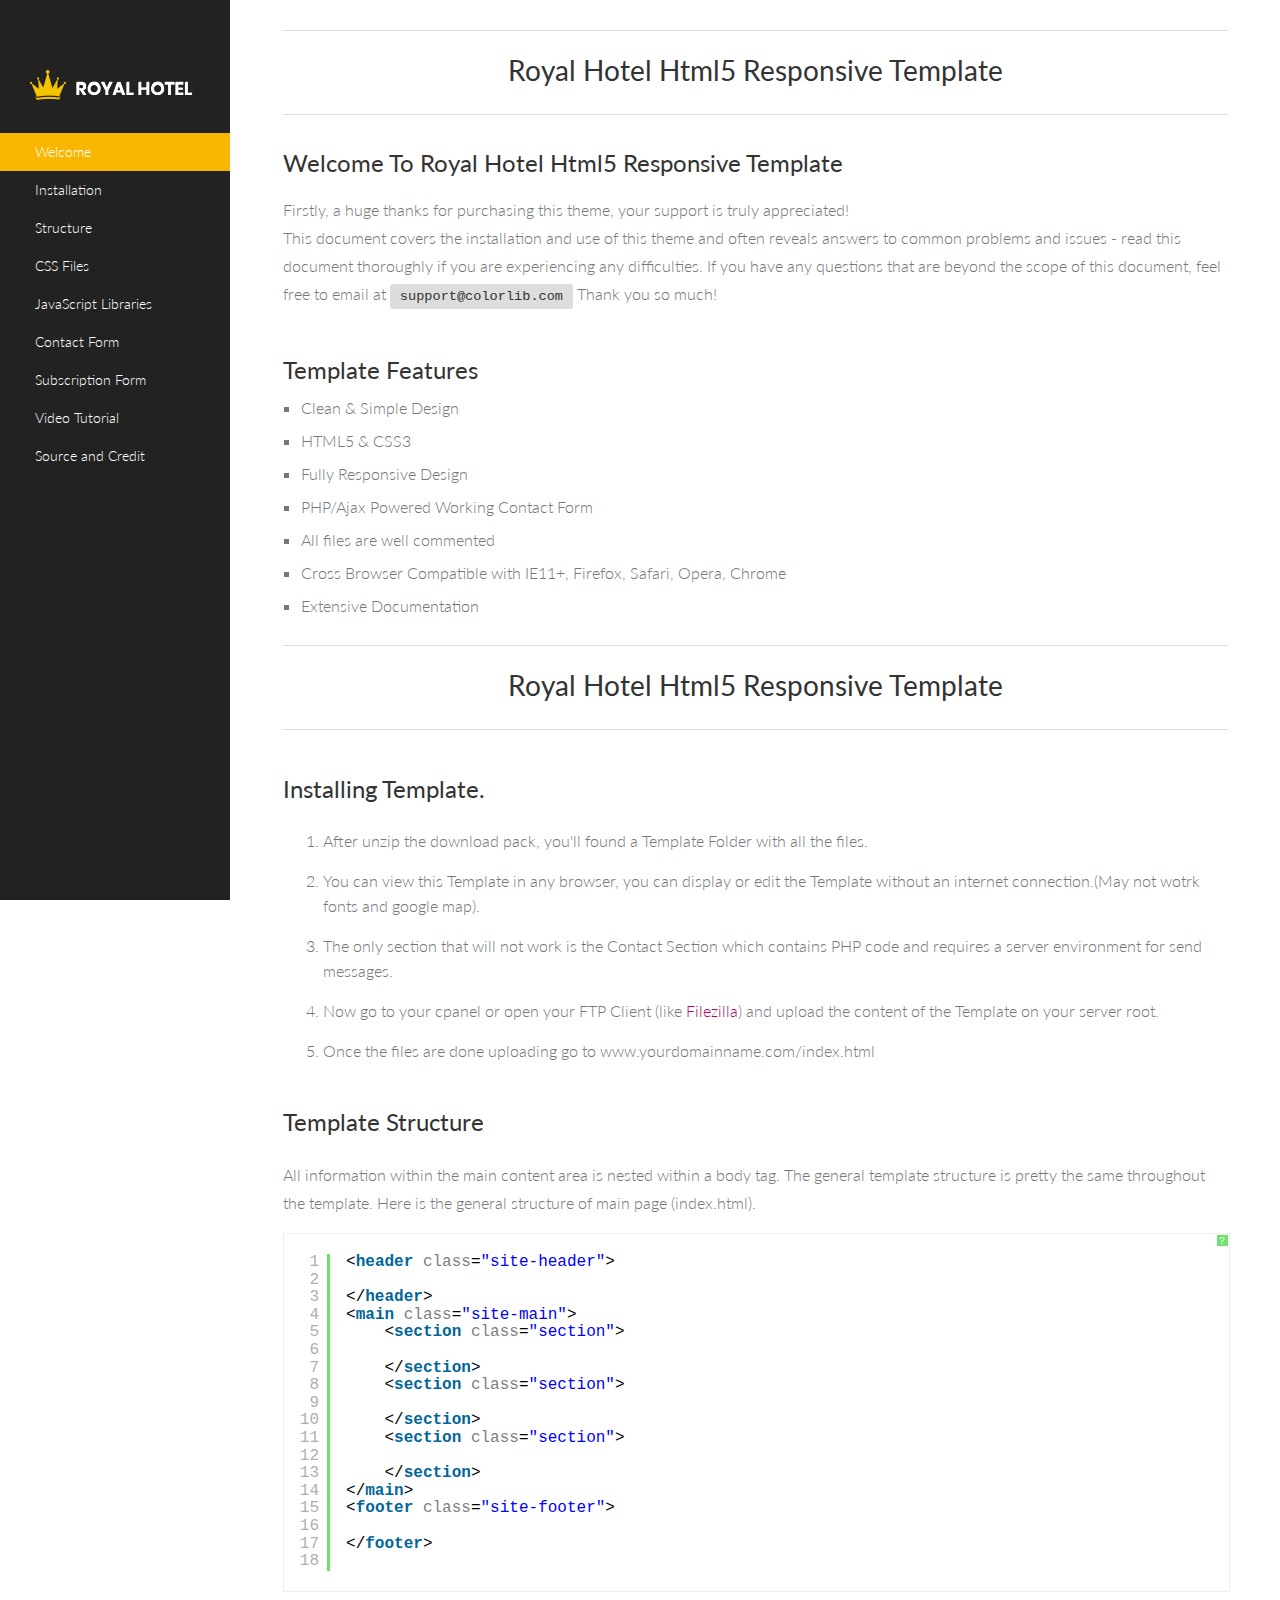
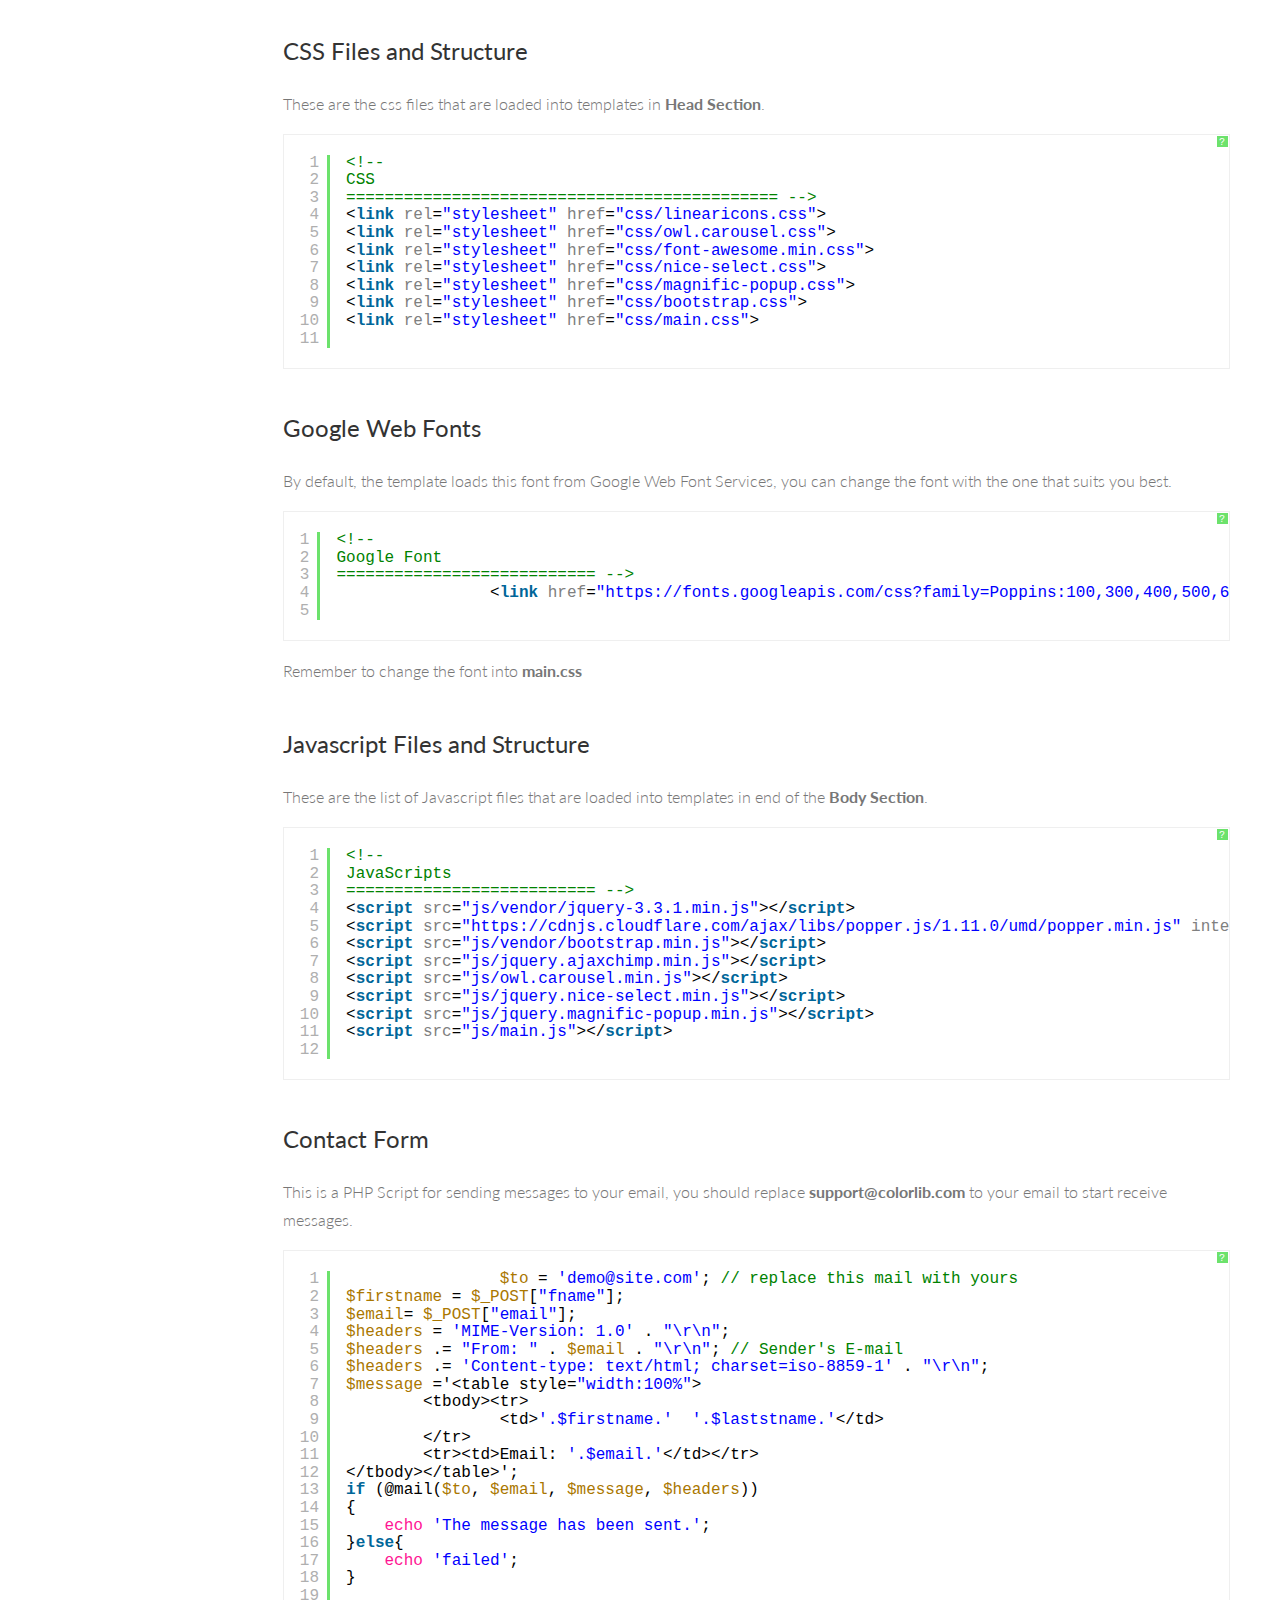
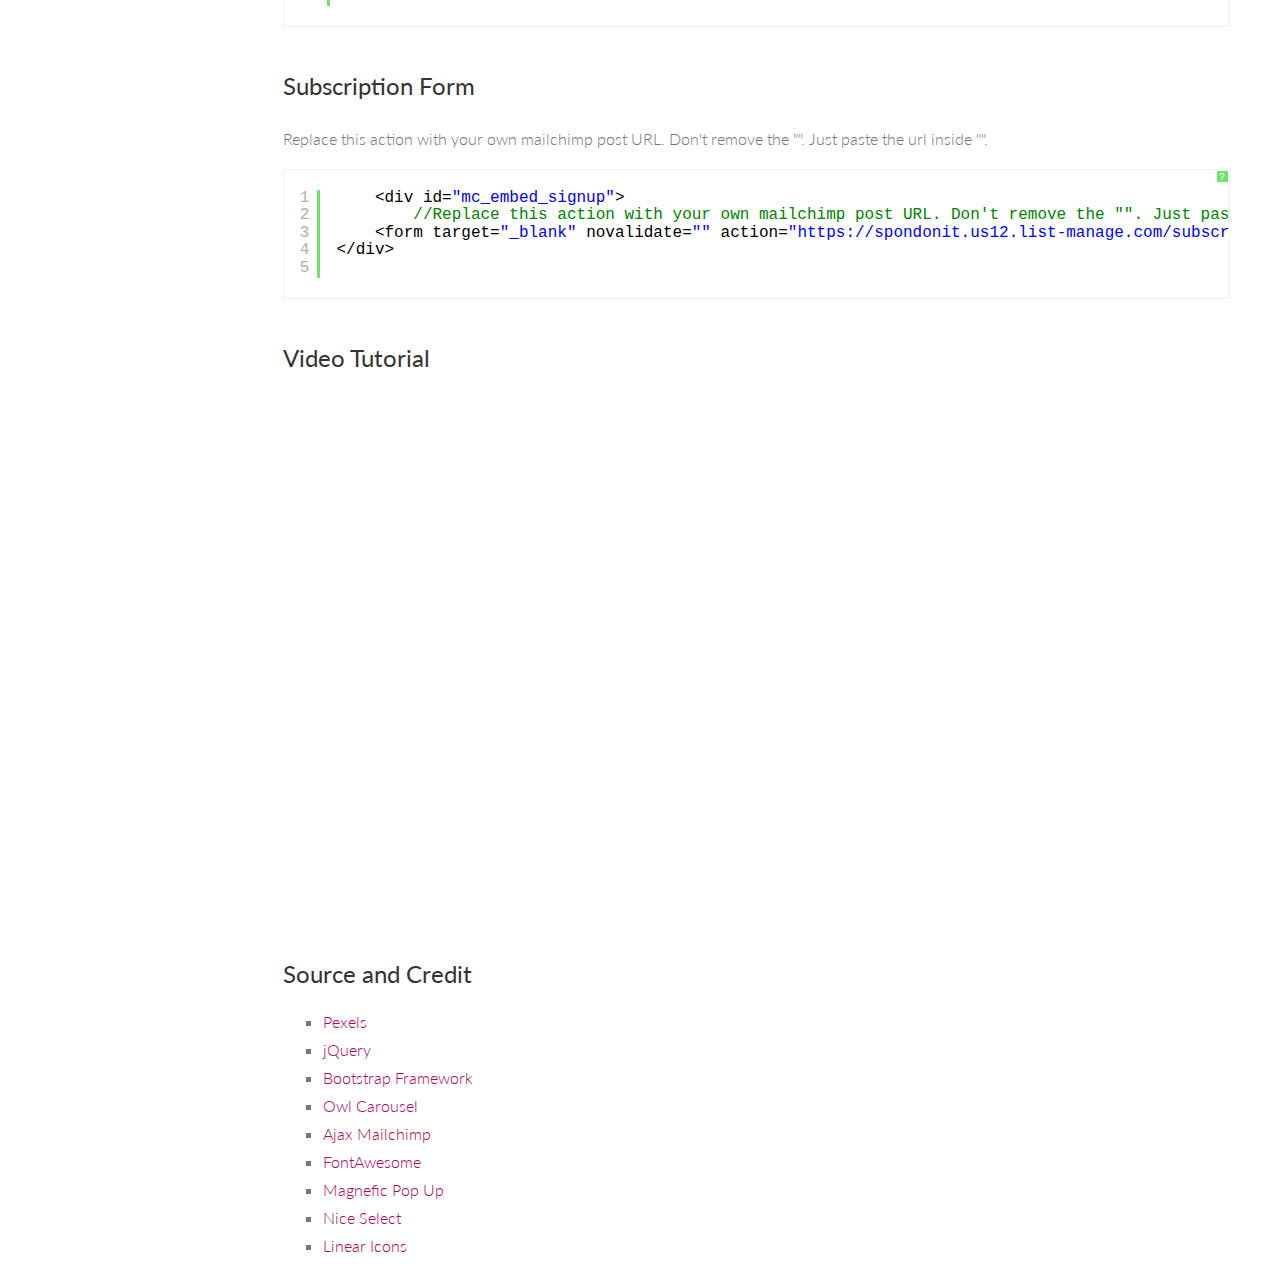
==== royal-Doc/index.html @ 2536c66d "cloud-rise-homes-initialized" ====
<!DOCTYPE html>
<!--[if lt IE 7]>      <html class="no-js lt-ie9 lt-ie8 lt-ie7"> <![endif]-->
<!--[if IE 7]>         <html class="no-js lt-ie9 lt-ie8"> <![endif]-->
<!--[if IE 8]>         <html class="no-js lt-ie9"> <![endif]-->
<!--[if gt IE 8]><!--> <html class="no-js"> <!--<![endif]-->
<head>
	<meta charset="utf-8">
	<title>Royal Hotel</title>
	<meta name="description" content="">
	<!-- Mobile Specific Meta -->
	<meta name="viewport" content="width=device-width, initial-scale=1">
	
	<!-- <link rel="shortcut icon" href="img/favicon.png"> -->
	
	<link href='http://fonts.googleapis.com/css?family=Lato:300,400,700' rel='stylesheet'>
	
	<!-- Syntax Highlighter -->
	<link rel="stylesheet" type="text/css" href="syntax-highlighter/styles/shCore.css" media="all">
	<link rel="stylesheet" type="text/css" href="syntax-highlighter/styles/shThemeDefault.css" media="all">
	
	<!-- Font Awesome CSS-->
	<link rel="stylesheet" href="css/font-awesome.min.css">
	<!-- Normalize/Reset CSS-->
	<link rel="stylesheet" href="css/normalize.min.css">
	<!-- Main CSS-->
	<link rel="stylesheet" href="css/main.css">
	
</head>

<body id="welcome">
	
	<aside class="left-sidebar">
		<div class="logo">
			<a href="#welcome">
				<img src="img/logo.png" alt="">
			</a>
		</div>
		<nav class="left-nav">
			<ul id="nav">
				<li class="current"><a href="#welcome">Welcome</a></li>
				<li><a href="#installation">Installation</a></li>
				<li><a href="#tmpl-structure">Structure</a></li>
				<li><a href="#css-structure">CSS Files</a></li>
				<li><a href="#javascript">JavaScript Libraries</a></li>
				<li><a href="#contact-form">Contact Form</a></li>
				<li><a href="#subscription-form">Subscription Form</a></li>
				<li><a href="#video">Video Tutorial</a></li>
				<li><a href="#credit">Source and Credit</a></li>
			</ul>
		</nav>
	</aside>
	
	<div id="main-wrapper">
		<div class="main-content">
			<section id="welcome">
				<div class="content-header">
					<h1>Royal Hotel Html5 Responsive Template</h1>
				</div>
				<div class="welcome">
					
					<h2 class="twenty">Welcome To Royal Hotel Html5 Responsive Template</h2>
					<p>Firstly, a huge thanks for purchasing this theme, your support is truly appreciated!</p>
					<p>This document covers the installation and use of this theme and often reveals answers to common problems and issues - read this document thoroughly if you are experiencing any difficulties. If you have any questions that are beyond the scope of this document, feel free to email at <code><a href="mailto:support@colorlib.com">support@colorlib.com</a></code> Thank you so much!</p>
				</div>
				
				<div class="features">
					<h2 class="twenty">Template Features</h2>
					
					<ul>
						<li>Clean &amp; Simple Design</li>
						<li>HTML5 &amp; CSS3</li>
						<li>Fully Responsive Design</li>
						<li>PHP/Ajax Powered Working Contact Form</li>
						<li>All files are well commented</li>
						<li>Cross Browser Compatible with IE11+, Firefox, Safari, Opera, Chrome</li>
						<li>Extensive Documentation</li>
					</ul>
				</div>
			</section>
			
			<section id="installation">
				<div class="content-header">
					<h1>Royal Hotel Html5 Responsive Template</h1>
				</div>
				<h2 class="title">Installing Template.</h2>
				
				<div class="section-content">
					<ol>
						<li>After unzip the download pack, you'll found a Template Folder with all the files.</li>
						<li>You can view this Template in any browser, you can display or edit the Template without an internet connection.(May not wotrk fonts and google map).</li>
						<li>The only section that will not work is the Contact Section which contains PHP code and requires a server environment for send messages.</li>
						<li>Now go to your cpanel or open your FTP Client (like <a target="_blank" href="https://filezilla-project.org/download.php">Filezilla</a>) and upload the content of the Template on your server root.</li>
						<li>Once the files are done uploading go to www.yourdomainname.com/index.html</li>
					</ol>
				</div>
				
			</section>
			<section id="tmpl-structure">
				<h2 class="title">Template Structure</h2>
				<p class="fifteen">All information within the main content area is nested within a body tag. The general template structure is pretty the same throughout the template. Here is the general structure of main page (index.html).</p>
				            <pre class="brush: html">
					                <header class="site-header">
						                
					                </header>
					                <main class="site-main">
						                <section class="section">
							                
						                </section>
						                <section class="section">
							                
						                </section>
						                <section class="section">
							                
						                </section>
					                </main>
					                <footer class="site-footer">
						                
					                </footer>
				</pre>
			</section>
			<section id="css-structure">
				<h2 class="title">CSS Files and Structure</h2>
				<p class="fifteen">These are the css files that are loaded into templates in <strong>Head Section</strong>.</p>
				            <pre class="brush: html">
					<!--
					CSS
					============================================= -->
					<link rel="stylesheet" href="css/linearicons.css">
					<link rel="stylesheet" href="css/owl.carousel.css">
					<link rel="stylesheet" href="css/font-awesome.min.css">
					<link rel="stylesheet" href="css/nice-select.css">
					<link rel="stylesheet" href="css/magnific-popup.css">
					<link rel="stylesheet" href="css/bootstrap.css">
					<link rel="stylesheet" href="css/main.css">
				</pre>
				
				<h2 class="title">Google Web Fonts</h2>
				
				<p>By default, the template loads this font from Google Web Font Services, you can change the font with the one that suits you best.</p>
				
				            <pre class="brush:html">                
					<!--
					Google Font
					=========================== -->
					                <link href="https://fonts.googleapis.com/css?family=Poppins:100,300,400,500,600" rel="stylesheet"> 
				</pre>
				
				<p class="twenty">Remember to change the font into <strong>main.css</strong></p>
			</section>
			
			<section id="javascript">
				<h2 class="title">Javascript Files and Structure</h2>
				
				<p class="fifteen">These are the list of Javascript files that are loaded into templates in end of the <strong>Body Section</strong>.
					
					            <pre class="brush: html">
						<!--
						JavaScripts
						========================== -->
						<script src="js/vendor/jquery-3.3.1.min.js"></script>
						<script src="https://cdnjs.cloudflare.com/ajax/libs/popper.js/1.11.0/umd/popper.min.js" integrity="sha384-b/U6ypiBEHpOf/4+1nzFpr53nxSS+GLCkfwBdFNTxtclqqenISfwAzpKaMNFNmj4" crossorigin="anonymous"></script>
						<script src="js/vendor/bootstrap.min.js"></script>
						<script src="js/jquery.ajaxchimp.min.js"></script>
						<script src="js/owl.carousel.min.js"></script>
						<script src="js/jquery.nice-select.min.js"></script>
						<script src="js/jquery.magnific-popup.min.js"></script>
						<script src="js/main.js"></script>
					</pre>
				</section>
				
				<section id="contact-form">
					<h2 class="title"> Contact Form </h2>
					<p>This is a PHP Script for sending messages to your email, you should replace <strong>support@colorlib.com</strong> to your email to start receive messages.</p>
					            <pre class="brush:php">
						                    $to = 'demo@site.com'; // replace this mail with yours
						    $firstname = $_POST["fname"];
						    $email= $_POST["email"];
						    $headers = 'MIME-Version: 1.0' . "\r\n";
						    $headers .= "From: " . $email . "\r\n"; // Sender's E-mail
						    $headers .= 'Content-type: text/html; charset=iso-8859-1' . "\r\n";
						    $message ='<table style="width:100%">
							        <tr>
								            <td>'.$firstname.'  '.$laststname.'</td>
							        </tr>
							        <tr><td>Email: '.$email.'</td></tr>
						    </table>';
						    if (@mail($to, $email, $message, $headers))
						    {
						        echo 'The message has been sent.';
						    }else{
						        echo 'failed';
						    }
					</pre>
				</section>
				<section id="subscription-form">
					<h2 class="title"> Subscription Form </h2>
					<p>Replace this action with your own mailchimp post URL. Don't remove the "". Just paste the url inside "".</p>
					            <pre class="brush: javascript">
						        <div id="mc_embed_signup">
							        //Replace this action with your own mailchimp post URL. Don't remove the "". Just paste the url inside "".
						        <form target="_blank" novalidate action="https://spondonit.us12.list-manage.com/subscribe/post?u=1462626880ade1ac87bd9c93a&id=92a4423d01" method="get" class="subscription relative d-flex justify-content-center"></form>
					        </div>
				</pre>
			</section>
			<section id="video">
				<h2 class="title"> Video Tutorial </h2>
				<!-- 21:9 aspect ratio -->
				<div class="embed-responsive embed-responsive-21by9">
					<iframe class="embed-responsive-item" width="100%" height="515" src="https://www.youtube.com/embed/i7_PRPLOxVE?rel=0&amp;controls=0&amp;showinfo=0" frameborder="0" allowfullscreen></iframe>
				</div>
			</section>
			<section id="credit">
				<h2 class="title">Source and Credit</h2>
				<div class="script-source">
					<ul>
						<li><a target="_blank" href="http://www.pexels.com">Pexels</a></li>
						<li><a target="_blank" href="http://jquery.com/">jQuery</a></li>
						<li><a target="_blank" href="http://getbootstrap.com">Bootstrap Framework</a></li>
						<li><a target="_blank" href="http://www.owlgraphic.com/owlcarousel">Owl Carousel</a></li>
						<li><a target="_blank" href="https://github.com/iamMonzurul/jQuery-AJAX-MailChimp">Ajax Mailchimp</a></li>
						<li><a target="_blank" href="http://fontawesome.io/">FontAwesome</a></li>
						<li><a target="_blank" href="http://dimsemenov.com/plugins/magnific-popup/">Magnefic Pop Up</a></li>
						<li><a target="_blank" href="http://hernansartorio.com/jquery-nice-select/">Nice Select</a></li>
						<li><a target="_blank" href="https://linearicons.com/">Linear Icons</a></li>
					</ul>
				</div>
			</section>
		</div>
	</div>
	
	
	<!-- Essential JavaScript Libraries
	==============================================-->
	<script type="text/javascript" src="js/jquery-1.11.0.min.js"></script>
	<script type="text/javascript" src="js/jquery.nav.js"></script>
	<script type="text/javascript" src="syntax-highlighter/scripts/shCore.js"></script>
	<script type="text/javascript" src="syntax-highlighter/scripts/shBrushXml.js"></script>
	<script type="text/javascript" src="syntax-highlighter/scripts/shBrushCss.js"></script>
	<script type="text/javascript" src="syntax-highlighter/scripts/shBrushJScript.js"></script>
	<script type="text/javascript" src="syntax-highlighter/scripts/shBrushPhp.js"></script>
	<script type="text/javascript">
	SyntaxHighlighter.all()
	</script>
	<script type="text/javascript" src="js/custom.js"></script>
	
</body>
</html>
---- royal-Doc/syntax-highlighter/styles/shCore.css ----
/**
 * SyntaxHighlighter
 * http://alexgorbatchev.com/SyntaxHighlighter
 *
 * SyntaxHighlighter is donationware. If you are using it, please donate.
 * http://alexgorbatchev.com/SyntaxHighlighter/donate.html
 *
 * @version
 * 3.0.83 (July 02 2010)
 * 
 * @copyright
 * Copyright (C) 2004-2010 Alex Gorbatchev.
 *
 * @license
 * Dual licensed under the MIT and GPL licenses.
 */
.syntaxhighlighter a,
.syntaxhighlighter div,
.syntaxhighlighter code,
.syntaxhighlighter table,
.syntaxhighlighter table td,
.syntaxhighlighter table tr,
.syntaxhighlighter table tbody,
.syntaxhighlighter table thead,
.syntaxhighlighter table caption,
.syntaxhighlighter textarea {
  -moz-border-radius: 0 0 0 0 !important;
  -webkit-border-radius: 0 0 0 0 !important;
  background: none !important;
  border: 0 !important;
  bottom: auto !important;
  float: none !important;
  height: auto !important;
  left: auto !important;
  line-height: 1.1em !important;
  margin: 0 !important;
  outline: 0 !important;
  overflow: visible !important;
  padding: 0 !important;
  position: static !important;
  right: auto !important;
  text-align: left !important;
  top: auto !important;
  vertical-align: baseline !important;
  width: auto !important;
  box-sizing: content-box !important;
  font-family: "Consolas", "Bitstream Vera Sans Mono", "Courier New", Courier, monospace !important;
  font-weight: normal !important;
  font-style: normal !important;
  font-size: 1em !important;
  min-height: inherit !important;
  min-height: auto !important;
}

.syntaxhighlighter {
  width: 100% !important;
  margin: 1em 0 1em 0 !important;
  position: relative !important;
  overflow: auto !important;
  font-size: 1em !important;
}
.syntaxhighlighter.source {
  overflow: hidden !important;
}
.syntaxhighlighter .bold {
  font-weight: bold !important;
}
.syntaxhighlighter .italic {
  font-style: italic !important;
}
.syntaxhighlighter .line {
  white-space: pre !important;
}
.syntaxhighlighter table {
  width: 100% !important;
}
.syntaxhighlighter table caption {
  text-align: left !important;
  padding: .5em 0 0.5em 1em !important;
}
.syntaxhighlighter table td.code {
  width: 100% !important;
}
.syntaxhighlighter table td.code .container {
  position: relative !important;
}
.syntaxhighlighter table td.code .container textarea {
  box-sizing: border-box !important;
  position: absolute !important;
  left: 0 !important;
  top: 0 !important;
  width: 100% !important;
  height: 100% !important;
  border: none !important;
  background: white !important;
  padding-left: 1em !important;
  overflow: hidden !important;
  white-space: pre !important;
}
.syntaxhighlighter table td.gutter .line {
  text-align: right !important;
  padding: 0 0.5em 0 1em !important;
}
.syntaxhighlighter table td.code .line {
  padding: 0 1em !important;
}
.syntaxhighlighter.nogutter td.code .container textarea, .syntaxhighlighter.nogutter td.code .line {
  padding-left: 0em !important;
}
.syntaxhighlighter.show {
  display: block !important;
}
.syntaxhighlighter.collapsed table {
  display: none !important;
}
.syntaxhighlighter.collapsed .toolbar {
  padding: 0.1em 0.8em 0em 0.8em !important;
  font-size: 1em !important;
  position: static !important;
  width: auto !important;
  height: auto !important;
}
.syntaxhighlighter.collapsed .toolbar span {
  display: inline !important;
  margin-right: 1em !important;
}
.syntaxhighlighter.collapsed .toolbar span a {
  padding: 0 !important;
  display: none !important;
}
.syntaxhighlighter.collapsed .toolbar span a.expandSource {
  display: inline !important;
}
.syntaxhighlighter .toolbar {
  position: absolute !important;
  right: 1px !important;
  top: 1px !important;
  width: 11px !important;
  height: 11px !important;
  font-size: 10px !important;
  z-index: 10 !important;
}
.syntaxhighlighter .toolbar span.title {
  display: inline !important;
}
.syntaxhighlighter .toolbar a {
  display: block !important;
  text-align: center !important;
  text-decoration: none !important;
  padding-top: 1px !important;
}
.syntaxhighlighter .toolbar a.expandSource {
  display: none !important;
}
.syntaxhighlighter.ie {
  font-size: .9em !important;
  padding: 1px 0 1px 0 !important;
}
.syntaxhighlighter.ie .toolbar {
  line-height: 8px !important;
}
.syntaxhighlighter.ie .toolbar a {
  padding-top: 0px !important;
}
.syntaxhighlighter.printing .line.alt1 .content,
.syntaxhighlighter.printing .line.alt2 .content,
.syntaxhighlighter.printing .line.highlighted .number,
.syntaxhighlighter.printing .line.highlighted.alt1 .content,
.syntaxhighlighter.printing .line.highlighted.alt2 .content {
  background: none !important;
}
.syntaxhighlighter.printing .line .number {
  color: #bbbbbb !important;
}
.syntaxhighlighter.printing .line .content {
  color: black !important;
}
.syntaxhighlighter.printing .toolbar {
  display: none !important;
}
.syntaxhighlighter.printing a {
  text-decoration: none !important;
}
.syntaxhighlighter.printing .plain, .syntaxhighlighter.printing .plain a {
  color: black !important;
}
.syntaxhighlighter.printing .comments, .syntaxhighlighter.printing .comments a {
  color: #008200 !important;
}
.syntaxhighlighter.printing .string, .syntaxhighlighter.printing .string a {
  color: blue !important;
}
.syntaxhighlighter.printing .keyword {
  color: #006699 !important;
  font-weight: bold !important;
}
.syntaxhighlighter.printing .preprocessor {
  color: gray !important;
}
.syntaxhighlighter.printing .variable {
  color: #aa7700 !important;
}
.syntaxhighlighter.printing .value {
  color: #009900 !important;
}
.syntaxhighlighter.printing .functions {
  color: #ff1493 !important;
}
.syntaxhighlighter.printing .constants {
  color: #0066cc !important;
}
.syntaxhighlighter.printing .script {
  font-weight: bold !important;
}
.syntaxhighlighter.printing .color1, .syntaxhighlighter.printing .color1 a {
  color: gray !important;
}
.syntaxhighlighter.printing .color2, .syntaxhighlighter.printing .color2 a {
  color: #ff1493 !important;
}
.syntaxhighlighter.printing .color3, .syntaxhighlighter.printing .color3 a {
  color: red !important;
}
.syntaxhighlighter.printing .break, .syntaxhighlighter.printing .break a {
  color: black !important;
}
---- royal-Doc/syntax-highlighter/styles/shThemeDefault.css ----
/**
 * SyntaxHighlighter
 * http://alexgorbatchev.com/SyntaxHighlighter
 *
 * SyntaxHighlighter is donationware. If you are using it, please donate.
 * http://alexgorbatchev.com/SyntaxHighlighter/donate.html
 *
 * @version
 * 3.0.83 (July 02 2010)
 * 
 * @copyright
 * Copyright (C) 2004-2010 Alex Gorbatchev.
 *
 * @license
 * Dual licensed under the MIT and GPL licenses.
 */
.syntaxhighlighter {
  background-color: white !important;
  max-height:450px;
}
.syntaxhighlighter .line.alt1 {
  background-color: white !important;
}
.syntaxhighlighter .line.alt2 {
  background-color: white !important;
}
.syntaxhighlighter .line.highlighted.alt1, .syntaxhighlighter .line.highlighted.alt2 {
  background-color: #e0e0e0 !important;
}
.syntaxhighlighter .line.highlighted.number {
  color: black !important;
}
.syntaxhighlighter table caption {
  color: black !important;
}
.syntaxhighlighter .gutter {
  color: #afafaf !important;
}
.syntaxhighlighter .gutter .line {
  border-right: 3px solid #6ce26c !important;
}
.syntaxhighlighter .gutter .line.highlighted {
  background-color: #6ce26c !important;
  color: white !important;
}
.syntaxhighlighter.printing .line .content {
  border: none !important;
}
.syntaxhighlighter.collapsed {
  overflow: visible !important;
}
.syntaxhighlighter.collapsed .toolbar {
  color: blue !important;
  background: white !important;
  border: 1px solid #6ce26c !important;
}
.syntaxhighlighter.collapsed .toolbar a {
  color: blue !important;
}
.syntaxhighlighter.collapsed .toolbar a:hover {
  color: red !important;
}
.syntaxhighlighter .toolbar {
  color: white !important;
  background: #6ce26c !important;
  border: none !important;
}
.syntaxhighlighter .toolbar a {
  color: white !important;
}
.syntaxhighlighter .toolbar a:hover {
  color: black !important;
}
.syntaxhighlighter .plain, .syntaxhighlighter .plain a {
  color: black !important;
}
.syntaxhighlighter .comments, .syntaxhighlighter .comments a {
  color: #008200 !important;
}
.syntaxhighlighter .string, .syntaxhighlighter .string a {
  color: blue !important;
}
.syntaxhighlighter .keyword {
  color: #006699 !important;
}
.syntaxhighlighter .preprocessor {
  color: gray !important;
}
.syntaxhighlighter .variable {
  color: #aa7700 !important;
}
.syntaxhighlighter .value {
  color: #009900 !important;
}
.syntaxhighlighter .functions {
  color: #ff1493 !important;
}
.syntaxhighlighter .constants {
  color: #0066cc !important;
}
.syntaxhighlighter .script {
  font-weight: bold !important;
  color: #006699 !important;
  background-color: none !important;
}
.syntaxhighlighter .color1, .syntaxhighlighter .color1 a {
  color: gray !important;
}
.syntaxhighlighter .color2, .syntaxhighlighter .color2 a {
  color: #ff1493 !important;
}
.syntaxhighlighter .color3, .syntaxhighlighter .color3 a {
  color: red !important;
}

.syntaxhighlighter .keyword {
  font-weight: bold !important;
}
---- royal-Doc/css/main.css ----
body{
	background-color:#FFF;
    font-family: "Lato", sans-serif;
    font-weight: 300;
	font-size:16px;
	line-height:18px;
	color:#777;
}

p{
	margin:0;
}

a {
    color: #aa0a5f;
}

a, a:hover, a:focus{
	text-decoration: none;
	outline: 0;
}
h1, h2, h3,
h4, h5, h6 {
    color: #333;
	margin:0;
    font-weight: normal;
}

h1 { font-size: 28px;}
h2 { font-size: 24px;}
h3 { font-size: 18px;}
h5 { font-size: 16px;}
h6 { font-size: 14px;}

strong {
  letter-s;;Dacing: 1px;
}

code {
  background-color: #ddd;
  border-radius: 3px;
  color: #000;
  font-size: 85%;
  margin: 0;
  padding: 5px 10px;
}

code a {
    color: #333;
}

code a:hover {
    text-decoration: underline;
}

section p {
  line-height: 28px;
}

.clearfix:before,
.clearfix:after {
    content: " ";
    display: table;
}
.clearfix:after {
    clear: both;
}
.clearfix {
    *zoom: 1;
}

.tan {
  margin-bottom: 10px;
}

.fifteen{
    margin-bottom: 15px;
}

.twenty{
    margin-bottom: 20px;
}

.center {
    text-align: center;
}

.title {
    margin: 50px 0 30px;
}

.syntaxhighlighter {
    border: 1px solid #efefef;
    max-height: 100% !important;
    padding: 20px 0;
}


.main-content section {
  margin: 0 5%;
}


.left-sidebar {
    background-color: #222;
    float: left;
    min-height: 100%;
    position: fixed;
    width: 18%;
}

.logo {
    padding-bottom: 30px;
    padding-left: 30px;
    padding-top: 70px;
}

.left-nav ul {
    margin: 0;
    padding: 0;
    font-size: 14px;
}

.left-nav ul li a {
    color: #fff;
    display: block;
    padding: 10px 35px;
    -webkit-transition: all 0.3s ease-in 0s;
       -moz-transition: all 0.3s ease-in 0s;
        -ms-transition: all 0.3s ease-in 0s;
         -o-transition: all 0.3s ease-in 0s;
            transition: all 0.3s ease-in 0s;
}

.left-nav ul li a:hover, .left-nav ul li .current {
    background-color: #f8b600;
    color: #fff;
}


#main-wrapper {
    float: left;
    margin-left: 18%;
    width: 82%;
}

.content-header {
    border-bottom: 1px solid #ddd;
    border-top: 1px solid #ddd;
    margin-top: 30px;
    padding: 30px 0 35px;
    text-align: center;
}

.welcome {
    font-size: 16px;
    line-height: 26px;
    margin: 35px auto 0;
}

.features {
    margin-top: 50px;
}

.features ul li {
    list-style: square outside none;
    margin-bottom: 15px;
}

.features > ul {
    padding-left: 18px;
}

.author {
    border-bottom: 1px solid #ddd;
    border-top: 1px solid #ddd;
    margin-top: 50px;
    padding: 30px 0;
}

.author-info {
    font-size: 18px;
    line-height: 28px;
    margin: 0 auto;
    width: 50%;
}

.section-content {
    font-size: 16px;
    line-height: 25px;
}

.section-content li {
    margin-bottom: 15px;
}

.section-content a:hover {
    text-decoration: underline;
}

.script-source li {
    list-style: square outside none;
    margin-bottom: 10px;
}

#twitter-feed li,
#flickr li {
    line-height: 25px;
    margin-bottom: 10px;
}

#twitter-feed img {
    border: 1px solid #ddd;
    box-shadow: 2px 3px 3px #ddd;
    height: auto;
    margin-top: 10px;
    max-width: 100%;
}
---- royal-Doc/css/main.css ----
body{
	background-color:#FFF;
    font-family: "Lato", sans-serif;
    font-weight: 300;
	font-size:16px;
	line-height:18px;
	color:#777;
}

p{
	margin:0;
}

a {
    color: #aa0a5f;
}

a, a:hover, a:focus{
	text-decoration: none;
	outline: 0;
}
h1, h2, h3,
h4, h5, h6 {
    color: #333;
	margin:0;
    font-weight: normal;
}

h1 { font-size: 28px;}
h2 { font-size: 24px;}
h3 { font-size: 18px;}
h5 { font-size: 16px;}
h6 { font-size: 14px;}

strong {
  letter-s;;Dacing: 1px;
}

code {
  background-color: #ddd;
  border-radius: 3px;
  color: #000;
  font-size: 85%;
  margin: 0;
  padding: 5px 10px;
}

code a {
    color: #333;
}

code a:hover {
    text-decoration: underline;
}

section p {
  line-height: 28px;
}

.clearfix:before,
.clearfix:after {
    content: " ";
    display: table;
}
.clearfix:after {
    clear: both;
}
.clearfix {
    *zoom: 1;
}

.tan {
  margin-bottom: 10px;
}

.fifteen{
    margin-bottom: 15px;
}

.twenty{
    margin-bottom: 20px;
}

.center {
    text-align: center;
}

.title {
    margin: 50px 0 30px;
}

.syntaxhighlighter {
    border: 1px solid #efefef;
    max-height: 100% !important;
    padding: 20px 0;
}


.main-content section {
  margin: 0 5%;
}


.left-sidebar {
    background-color: #222;
    float: left;
    min-height: 100%;
    position: fixed;
    width: 18%;
}

.logo {
    padding-bottom: 30px;
    padding-left: 30px;
    padding-top: 70px;
}

.left-nav ul {
    margin: 0;
    padding: 0;
    font-size: 14px;
}

.left-nav ul li a {
    color: #fff;
    display: block;
    padding: 10px 35px;
    -webkit-transition: all 0.3s ease-in 0s;
       -moz-transition: all 0.3s ease-in 0s;
        -ms-transition: all 0.3s ease-in 0s;
         -o-transition: all 0.3s ease-in 0s;
            transition: all 0.3s ease-in 0s;
}

.left-nav ul li a:hover, .left-nav ul li .current {
    background-color: #f8b600;
    color: #fff;
}


#main-wrapper {
    float: left;
    margin-left: 18%;
    width: 82%;
}

.content-header {
    border-bottom: 1px solid #ddd;
    border-top: 1px solid #ddd;
    margin-top: 30px;
    padding: 30px 0 35px;
    text-align: center;
}

.welcome {
    font-size: 16px;
    line-height: 26px;
    margin: 35px auto 0;
}

.features {
    margin-top: 50px;
}

.features ul li {
    list-style: square outside none;
    margin-bottom: 15px;
}

.features > ul {
    padding-left: 18px;
}

.author {
    border-bottom: 1px solid #ddd;
    border-top: 1px solid #ddd;
    margin-top: 50px;
    padding: 30px 0;
}

.author-info {
    font-size: 18px;
    line-height: 28px;
    margin: 0 auto;
    width: 50%;
}

.section-content {
    font-size: 16px;
    line-height: 25px;
}

.section-content li {
    margin-bottom: 15px;
}

.section-content a:hover {
    text-decoration: underline;
}

.script-source li {
    list-style: square outside none;
    margin-bottom: 10px;
}

#twitter-feed li,
#flickr li {
    line-height: 25px;
    margin-bottom: 10px;
}

#twitter-feed img {
    border: 1px solid #ddd;
    box-shadow: 2px 3px 3px #ddd;
    height: auto;
    margin-top: 10px;
    max-width: 100%;
}
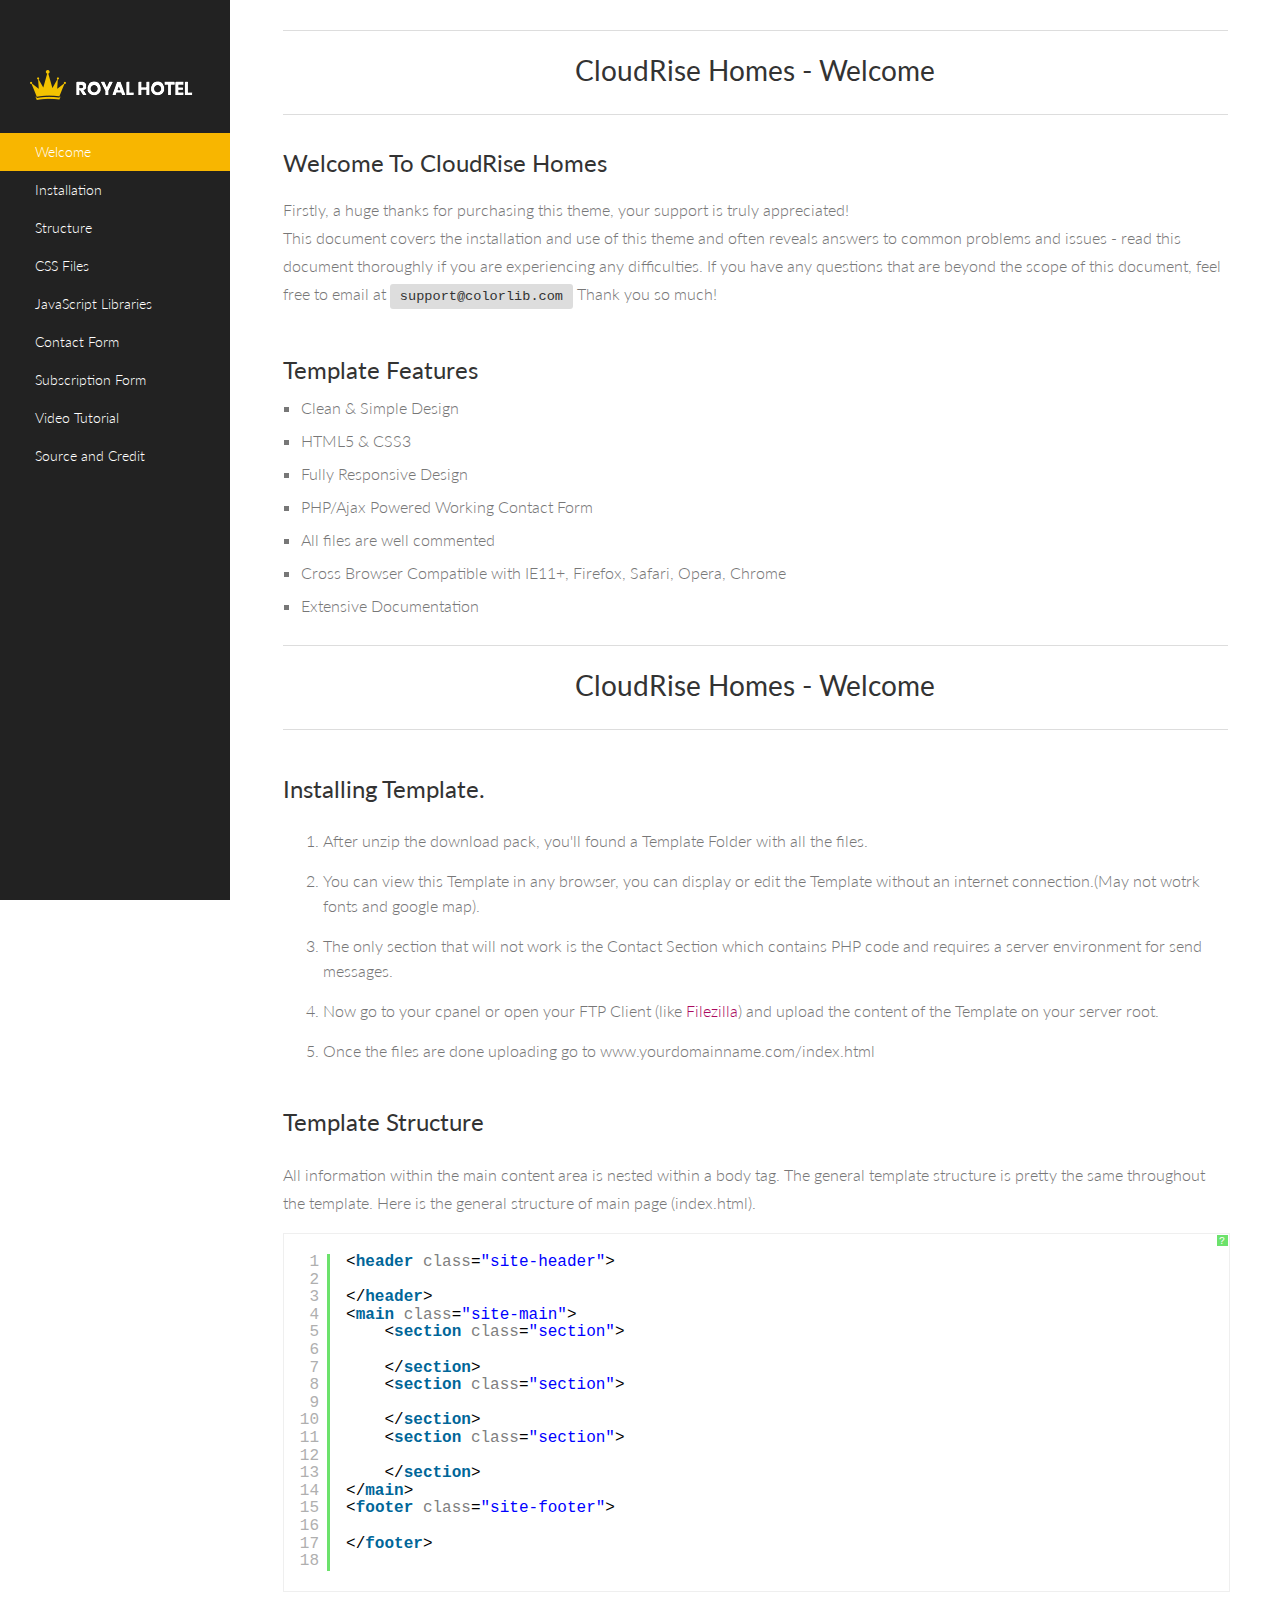
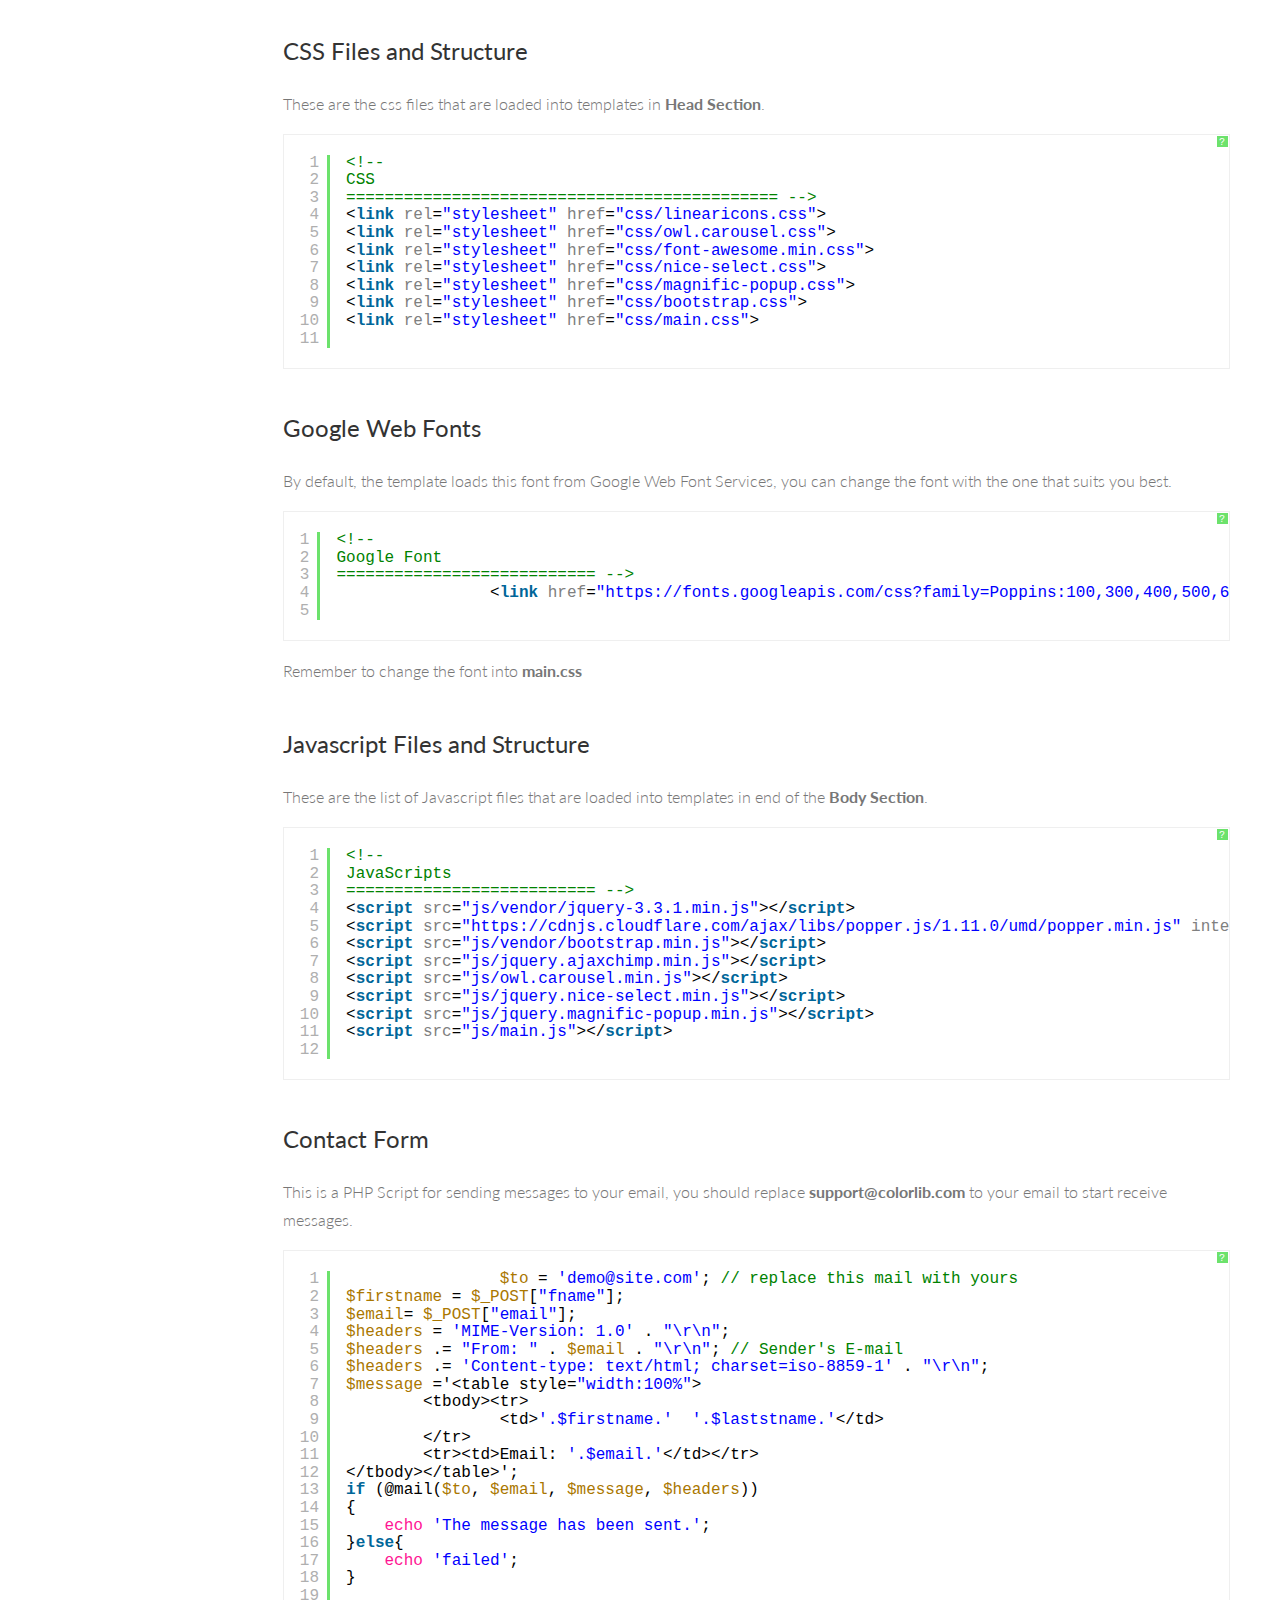
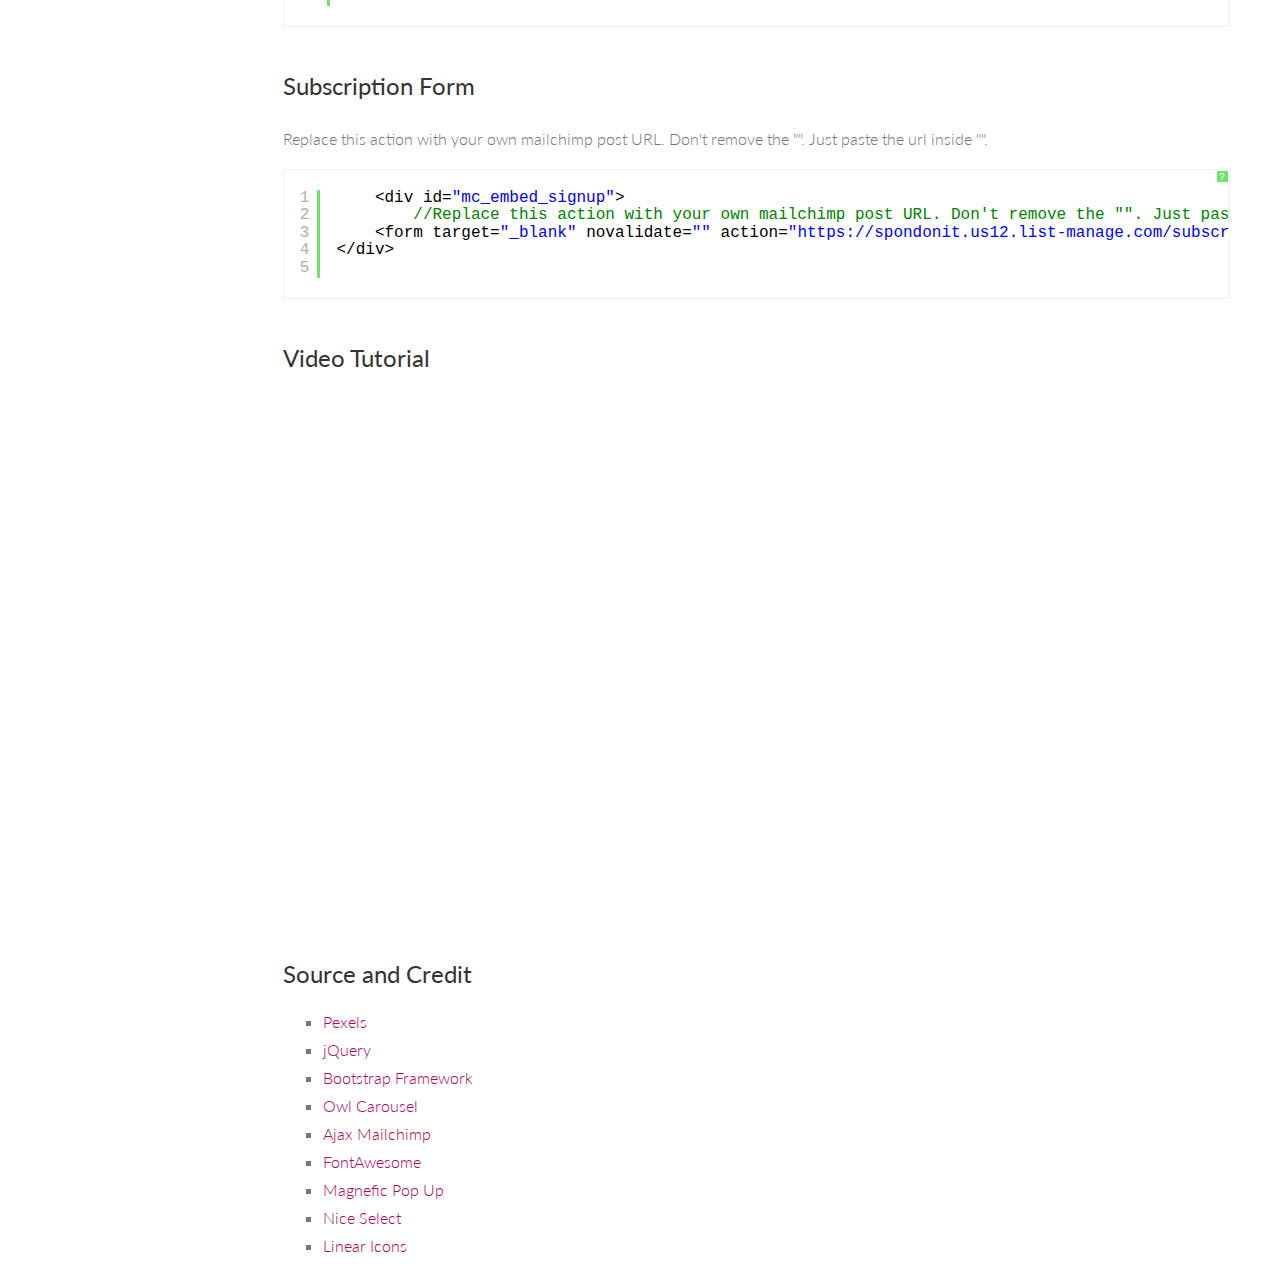
==== commit c27043e8: "whatsapp contact us" ====
--- a/royal-Doc/index.html
+++ b/royal-Doc/index.html
@@ -5,7 +5,7 @@
 <!--[if gt IE 8]><!--> <html class="no-js"> <!--<![endif]-->
 <head>
 	<meta charset="utf-8">
-	<title>Royal Hotel</title>
+	<title>CloudRise Homes - Welcome</title>
 	<meta name="description" content="">
 	<!-- Mobile Specific Meta -->
 	<meta name="viewport" content="width=device-width, initial-scale=1">
@@ -54,11 +54,11 @@
 		<div class="main-content">
 			<section id="welcome">
 				<div class="content-header">
-					<h1>Royal Hotel Html5 Responsive Template</h1>
+					<h1>CloudRise Homes - Welcome</h1>
 				</div>
 				<div class="welcome">
 					
-					<h2 class="twenty">Welcome To Royal Hotel Html5 Responsive Template</h2>
+					<h2 class="twenty">Welcome To CloudRise Homes</h2>
 					<p>Firstly, a huge thanks for purchasing this theme, your support is truly appreciated!</p>
 					<p>This document covers the installation and use of this theme and often reveals answers to common problems and issues - read this document thoroughly if you are experiencing any difficulties. If you have any questions that are beyond the scope of this document, feel free to email at <code><a href="mailto:support@colorlib.com">support@colorlib.com</a></code> Thank you so much!</p>
 				</div>
@@ -80,7 +80,7 @@
 			
 			<section id="installation">
 				<div class="content-header">
-					<h1>Royal Hotel Html5 Responsive Template</h1>
+					<h1>CloudRise Homes - Welcome</h1>
 				</div>
 				<h2 class="title">Installing Template.</h2>
 				
